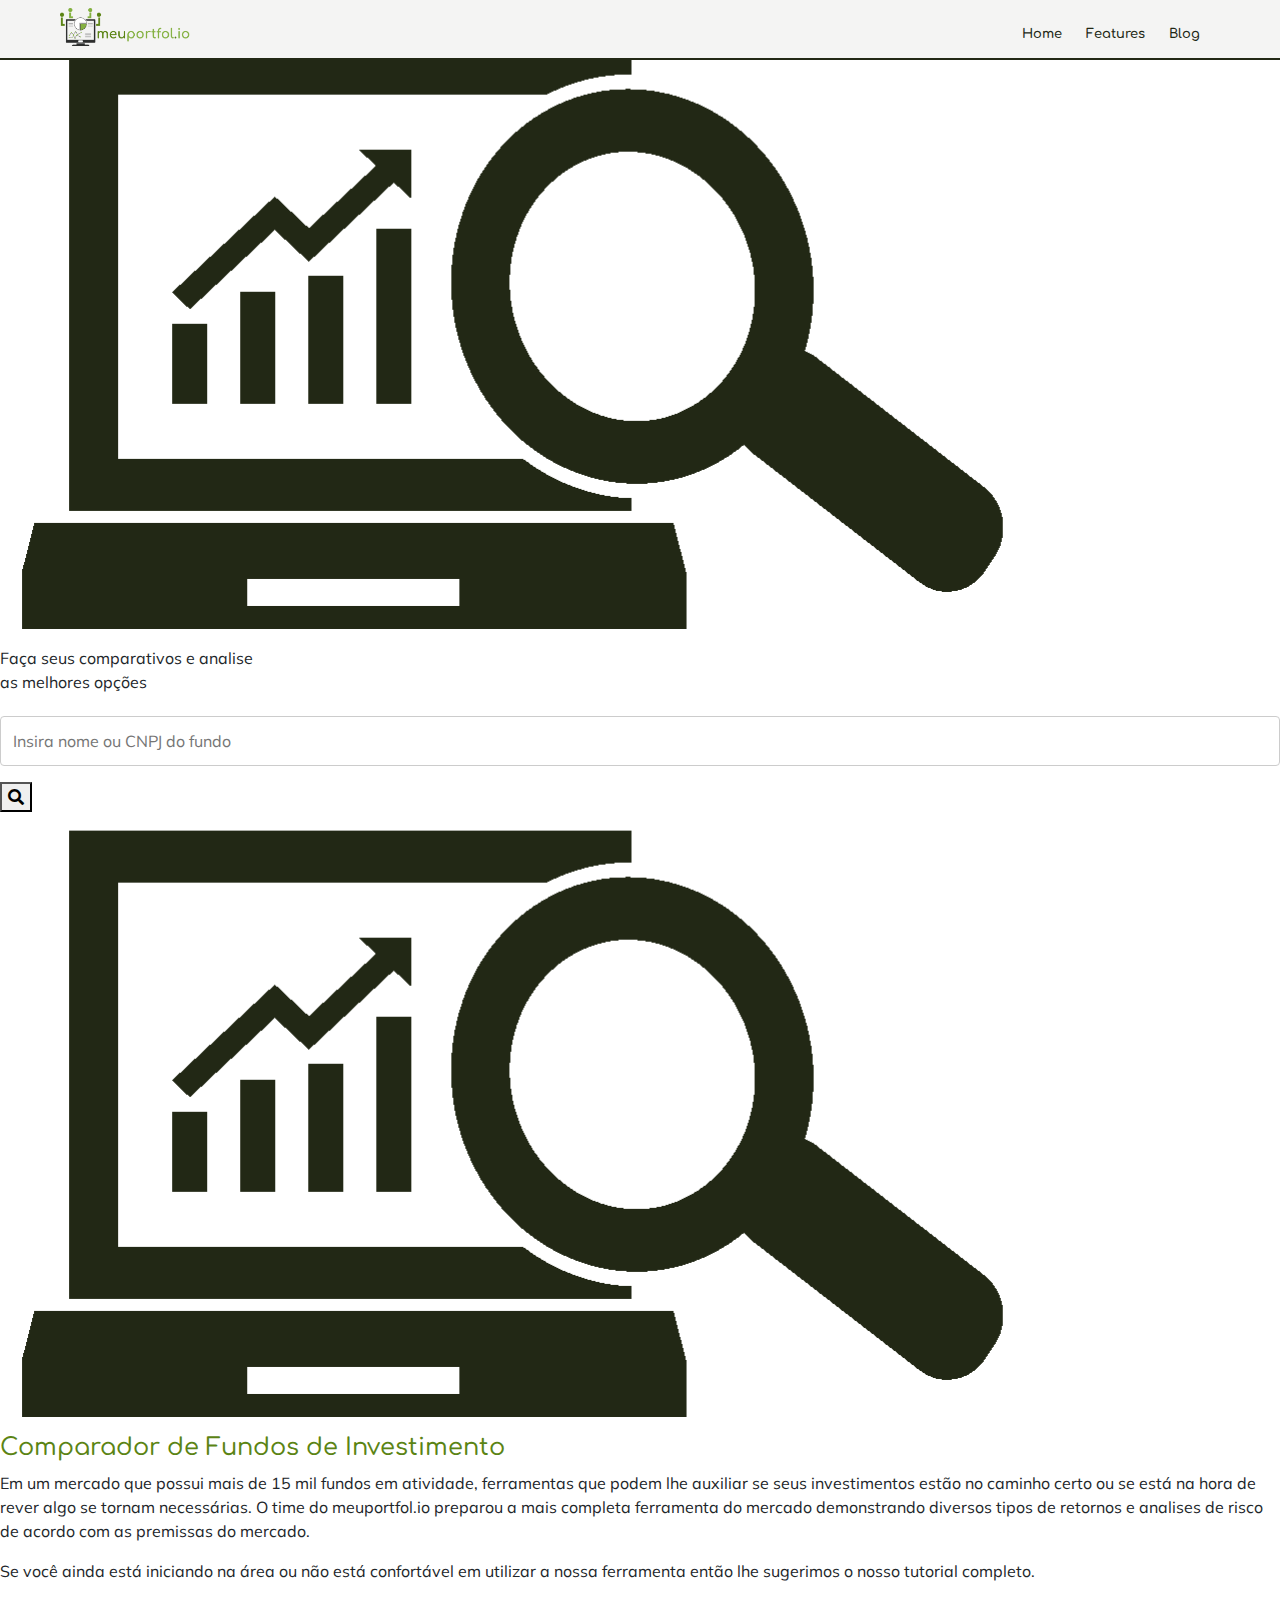
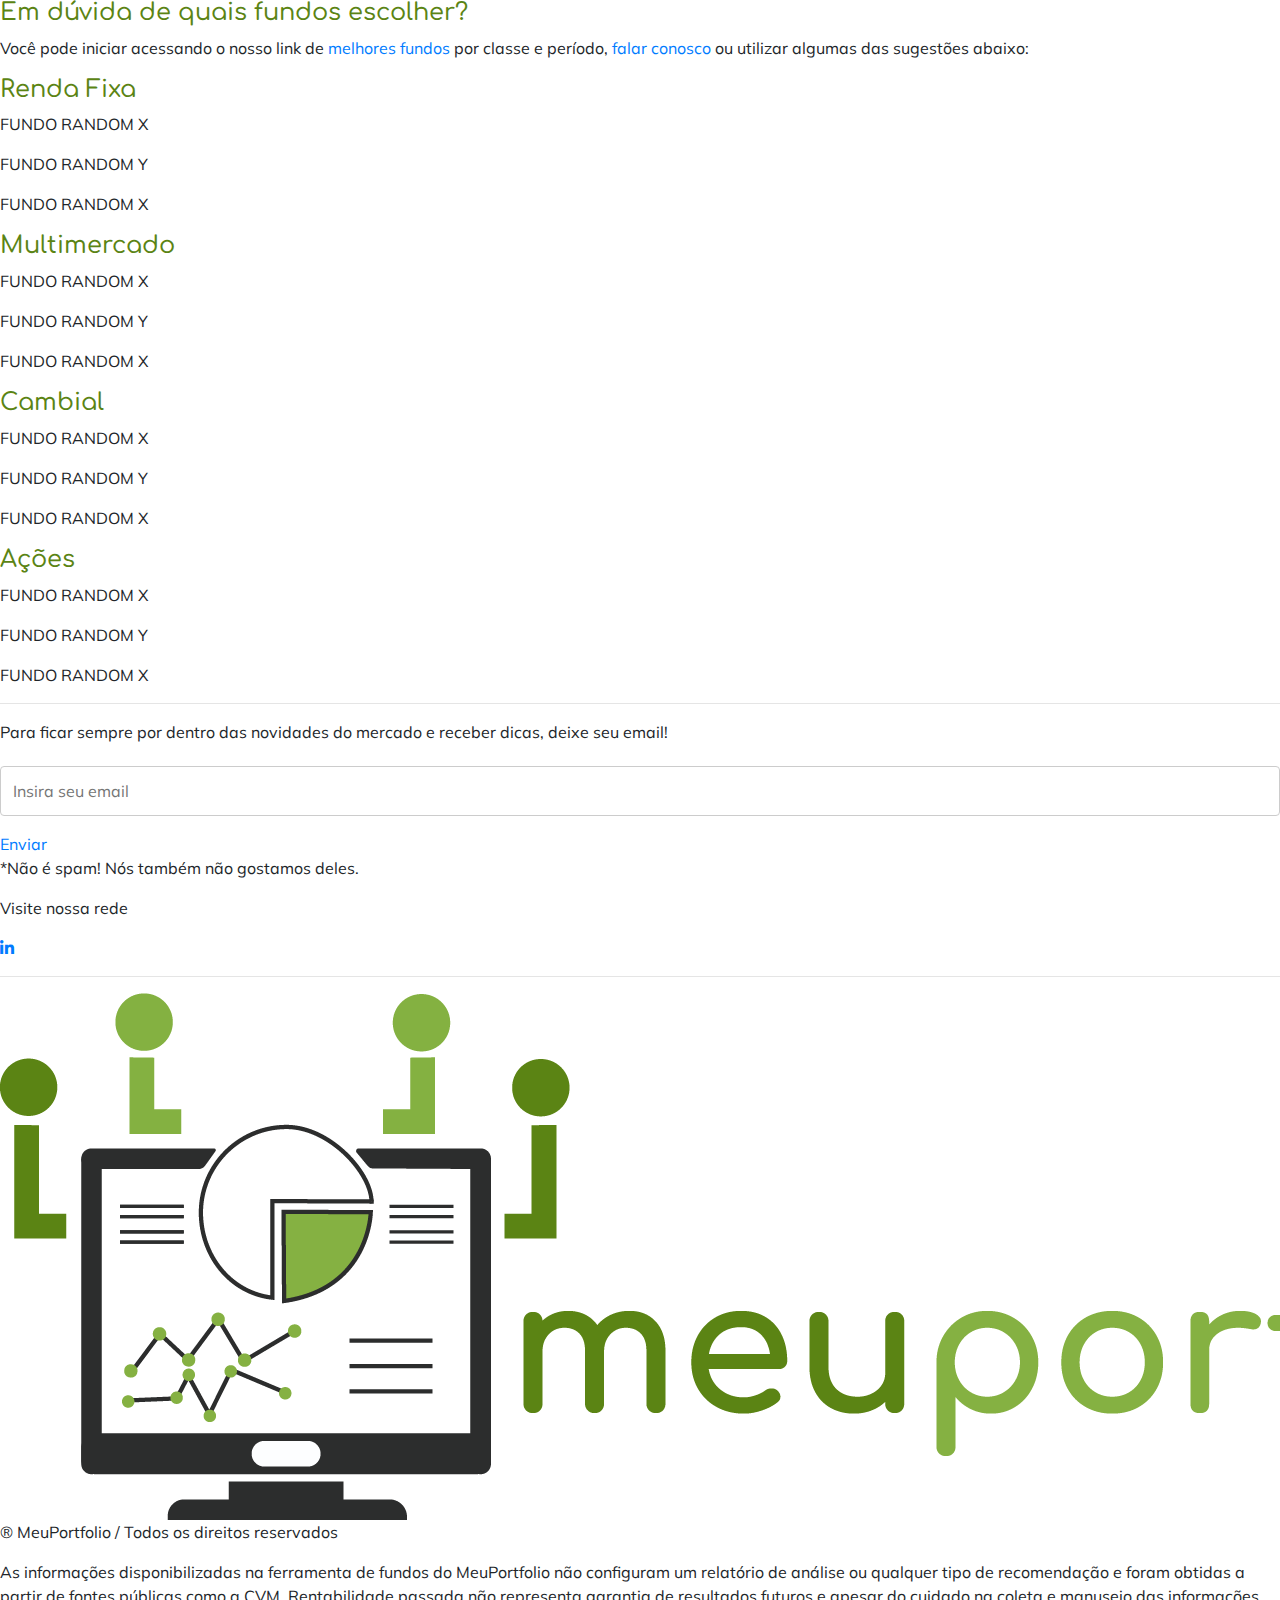
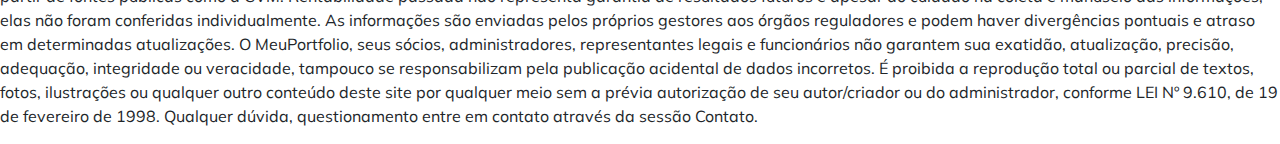
==== comparative.html @ 19f97b35 "Created comparative.html" ====
<!DOCTYPE html>
<html lang="pt-br" id="container">
<head>
  <link rel="stylesheet" href="https://use.fontawesome.com/releases/v5.6.3/css/all.css">
  <meta charset="UTF-8">
  <meta name="viewport" content="width=device-width, initial-scale=1.0">
  <title>Meu Portfolio | Comparativo</title>
  <link rel="stylesheet" href="https://maxcdn.bootstrapcdn.com/bootstrap/4.0.0/css/bootstrap.min.css" integrity="sha384-Gn5384xqQ1aoWXA+058RXPxPg6fy4IWvTNh0E263XmFcJlSAwiGgFAW/dAiS6JXm" crossorigin="anonymous">
  <link href="https://fonts.googleapis.com/css?family=Comfortaa:300,400,500,600,700|Muli:300,400,600,700" rel="stylesheet">
  <link rel="stylesheet" href="style/home.css">
  <link rel="stylesheet" href="style/comparative.css">
  <link rel="stylesheet" href="style/graph.css">
  <link rel="stylesheet" href="style/fund_detail.css">
  <script src="https://code.jquery.com/jquery-3.2.1.slim.min.js" integrity="sha384-KJ3o2DKtIkvYIK3UENzmM7KCkRr/rE9/Qpg6aAZGJwFDMVNA/GpGFF93hXpG5KkN" crossorigin="anonymous"></script>
  <script src="https://cdnjs.cloudflare.com/ajax/libs/popper.js/1.12.9/umd/popper.min.js" integrity="sha384-ApNbgh9B+Y1QKtv3Rn7W3mgPxhU9K/ScQsAP7hUibX39j7fakFPskvXusvfa0b4Q" crossorigin="anonymous"></script>
  <script src="https://maxcdn.bootstrapcdn.com/bootstrap/4.0.0/js/bootstrap.min.js" integrity="sha384-JZR6Spejh4U02d8jOt6vLEHfe/JQGiRRSQQxSfFWpi1MquVdAyjUar5+76PVCmYl" crossorigin="anonymous"></script>
</head>

<body>
  <nav>
    <a id="logo-nav" href="#home"><img src="images/logo.png" class="img-logo-nav"></a>
    <div class="group">
      <a href="#home">Home</a>
      <a href="#features">Features</a>
      <a href="#blog">Blog</a>
    </div>
    <div class="dropdown">
      <i class="fas fa-bars dropbtn" onclick="myFunction()"></i>
      <div id="myDropdown" class="dropdown-content">
      <a href="#home">Home</a>
      <a href="#features">Features</a>
      <a href="#blog">Blog</a>
      </div>
    </div>
  </nav>
  <div class="simple-container">
    <div class="locations">
      <a href="" class="location-link"><i class="fas fa-home"></i></a>>
      <a href="" class="location-link">Início</a>
    </div>
    <div class="banner">
      <div class="search-area">
        <img src="images/search_img.png" alt="" class="search-img-mobile">
        <p class="banner-title">Faça seus comparativos e analise <br> as melhores opções</p>
        <div class="search-bar-area">
          <form method="get" action="">
            <input type="text" placeholder="Insira nome ou CNPJ do fundo" class="search-bar">
            <button type="submit"><i class="fa fa-search search-icon"></i></button>
          </form>
        </div>
      </div>
      <img src="images/search_img.png" alt="" class="search-img">
    </div>
    <div class="content-comp">
      <h1>Comparador de Fundos de Investimento</h1>
      <p class="paragraph1">Em um mercado que possui mais de 15 mil fundos em atividade, ferramentas que podem lhe auxiliar se seus investimentos estão no caminho certo ou se está na hora de rever algo se tornam necessárias. O time do meuportfol.io preparou a mais completa ferramenta do mercado demonstrando diversos tipos de retornos e analises de risco de acordo com as premissas do mercado.</p>
      <p class="paragraph2">Se você ainda está iniciando na área ou não está confortável em utilizar a nossa ferramenta então lhe sugerimos o nosso<span> tutorial completo</span>.</p>
    </div>
    <div class="hint">
      <h1 class="question">Em dúvida de quais fundos escolher?</h1>
      <p class="intro">Você pode iniciar acessando o nosso link de <a href="" class="">melhores fundos</a> por classe e período, <a href="index.html#contact" class="">falar conosco</a> ou utilizar algumas das sugestões abaixo:</p>
      <div class="founds-options">
        <div class="option">
          <h1>Renda Fixa</h1>
          <p>FUNDO RANDOM X</p>
          <p>FUNDO RANDOM Y</p>
          <p>FUNDO RANDOM X</p>
        </div>
        <div class="option">
          <h1>Multimercado</h1>
          <p>FUNDO RANDOM X</p>
          <p>FUNDO RANDOM Y</p>
          <p>FUNDO RANDOM X</p>
        </div>
        <div class="option">
          <h1>Cambial</h1>
          <p>FUNDO RANDOM X</p>
          <p>FUNDO RANDOM Y</p>
          <p>FUNDO RANDOM X</p>
        </div>
        <div class="option">
          <h1>Ações</h1>
          <p>FUNDO RANDOM X</p>
          <p>FUNDO RANDOM Y</p>
          <p>FUNDO RANDOM X</p>
        </div>
      </div>
    </div>
      <hr>
      <div class="final-box">
        <div class="send-email">
          <p class="send-email-title">Para ficar sempre por dentro das novidades do mercado e receber dicas, deixe seu email!</p>
          <div class="send-email-form-area">
            <form method="get" action="">
               <input type="text" placeholder="Insira seu email" required class="insert-email">
               <a href="" class="btn-send-email">Enviar</a>
            </form>
          </div>
          <div class="bottom-line">
            <p>*Não é spam! Nós também não gostamos deles.</p>
         </div>
        </div>
        <div class="visit">
          <p>Visite nossa rede</p>
          <a href=""><i class="fab fa-linkedin-in in"></i></a>
        </div>
      </div>
      <hr>
      <div class="footer-comparative">
        <img src="images/logo.png" alt="" class="footer-comp-logo">
        <p class="copyright-comp">® MeuPortfolio / Todos os direitos reservados</p>
      </div>
      <div>
        <p class="bottom-info">As informações disponibilizadas na ferramenta de fundos do MeuPortfolio não configuram um relatório de análise ou qualquer tipo de recomendação e foram obtidas a partir de fontes públicas como a CVM. Rentabilidade passada não representa garantia de resultados futuros e apesar do cuidado na coleta e manuseio das informações, elas não foram conferidas individualmente. As informações são enviadas pelos próprios gestores aos órgãos reguladores e podem haver divergências pontuais e atraso em determinadas atualizações. O MeuPortfolio, seus sócios, administradores, representantes legais e funcionários não garantem sua exatidão, atualização, precisão, adequação, integridade ou veracidade, tampouco se responsabilizam pela publicação acidental de dados incorretos. É proibida a reprodução total ou parcial de textos, fotos, ilustrações ou qualquer outro conteúdo deste site por qualquer meio sem a prévia autorização de seu autor/criador ou do administrador, conforme LEI Nº 9.610, de 19 de fevereiro de 1998. Qualquer dúvida, questionamento entre em contato através da sessão Contato.</p>
      </div>
    </div>
  </div>
</body>

<script type="text/javascript">
function myFunction() {
  document.getElementById("myDropdown").classList.toggle("show");
}

window.onclick = function(event) {
  if (!event.target.matches('.dropbtn')) {
    var dropdowns = document.getElementsByClassName("dropdown-content");
    var i;
    for (i = 0; i < dropdowns.length; i++) {
      var openDropdown = dropdowns[i];
      if (openDropdown.classList.contains('show')) {
        openDropdown.classList.remove('show');
      }
    }
  }
}
</script>
---- style/home.css ----
body {
  margin: 0;
  font-family: 'Muli', sans-serif;
}
h1 {
  font-size: 210%;
  color: #5B8414;
  font-family: 'Comfortaa', cursive;
}
a:hover {
  color: #5B8414;
}

/*----- Navigation Bar -----*/

nav {
  height: 70px;
  text-align: right;
  background: #F4F4F3;
  position: fixed;
  top: 0;
  left: 0;
  right: 0;
  z-index: 1;
  border-bottom: solid;
  border-bottom-width: 2px;
  border-bottom-color: #222815;
}
nav a {
  display: inline-block;
  padding-top: 30px;
  margin-right: 50px;
  text-decoration: none;
  text-align: right;
  font-weight: 600;
  color: #222815;
  font-size: 15px;
  font-family: 'Comfortaa', cursive;
}
nav a:hover {
  color: #5B8414;
}
.img-logo-nav {
  width: 160px;
}
#logo-nav {
  float: left;
  padding-top: 10px;
  padding-left: 110px;
}
.group {
  padding-right: 80px;
}
.dropdown {
  display: none;
}

/*----- Container -----*/

.simple-container {
  align-content: center;
}

/*----- Home -----*/

header h1{
  color: #222815;
  margin-bottom: 1%;
  padding-top: 0;
  padding-bottom: 2%;
  line-height: normal;
  font-size: 280%;
  font-family: 'Comfortaa', cursive;
}
.home {
  background: linear-gradient(rgba(238, 238, 238, 0.3), rgba(238, 238, 238, 0.3)), url("../imagens/img-header.jpg") no-repeat scroll;
  background-size: 100% 100%;
  background-position: center;
}
.content-wrap {
  padding: 12% 10% 12% 10%;
  overflow: auto;
  line-height: 125%;
  text-align: center;
}
.cont-title {
  margin-left: 0;
  margin-bottom: 0;
  padding-top: 10%;
  padding-bottom: 0;
  overflow: auto;
  font-family: 'Comfortaa', cursive;
  background-color: #EEEEEE;
  background: linear-gradient(rgba(238, 238, 238, 0.6), rgba(238, 238, 238, 0.6));
}
.cont-subtitle {
  color: #222815;
  margin-top: 0;
  padding-top: 0;
  padding-bottom: 8%;
  padding-left: 6%;
  padding-right: 6%;
  overflow: auto;
  font-size: 120%;
  background: linear-gradient(rgba(238, 238, 238, 0.6), rgba(238, 238, 238, 0.6));
  font-family: 'Muli', sans-serif;
}
.subtitle {
  line-height: 35px;
  font-weight: 400;
}
.btn-conheca {
  text-decoration: none;
  background: #5B8414;
  color: white;
  margin-top: 3%;
  padding: 1.5% 3%;
  display: inline-block;
  font-size: 130%;
  font-weight: 600;
  border-radius: 5px;
  font-family: 'Comfortaa', cursive;
}
.btn-conheca:hover {
  background-color: #4B6C10;
  color: white;
}

/*----- Benefícios 1 -----*/

.benefits {
  text-align: center;
  background: white;
  padding-top: 4%;
  padding-bottom: 5%;
  margin: 0 20px 0 20px;
}
.benefits h1 {
}
.benefits p {
  display: inline-block;
  padding: 0 30%;
  text-align: center;
  font-size: 125%;
  color: #222815;
  font-weight: 250;
  font-family: 'Muli', sans-serif;
  line-height: 150%;
}

/*----- Benefícios 2 -----*/

.benefits2 {
  background-color: #F4F4F3;
  text-align: center;
  padding-top: 4%;
  padding-bottom: 2%;
  color: #222815;
}
.benefits2 h2 {
  font-size: 180%;
  color: #222815;
  font-family: 'Comfortaa', cursive;
}
.benefits2 p {
  font-size: 120%;
  line-height: 150%;
  color: #222815;
  padding-bottom: 7%;
  font-family: 'Muli', sans-serif;
}
.content-wrap-b {
  margin: 5% 11% 5% 11%;
}
.list {
  display: grid;
  grid-template-columns: 18% 78%;
}

/*-----Contato-----*/

#contact h1 {
  text-align: center;
  padding-bottom: 6%;
  padding-top: 5%;
}
.logo-contact {
  max-width: 50%;
  margin-top: 16%;
}
.contact {
  display: grid;
  grid-template-columns: 45% 55%;
  margin: 0 6% 6% 6%;
}
.left {
  text-align: center;
  background-size: 50%;
  font-family: 'Muli', sans-serif;
}
.left p {
  font-size: 120%;
  line-height: 150%;
  padding: 5%;
  padding-top: 0;
  margin-left: 15%;
  margin-right: 15%;
}

input[type=text], select, textarea {
  width: 100%;
  padding: 12px;
  border: 1px solid #ccc;
  border-radius: 4px;
  box-sizing: border-box;
  margin-top: 6px;
  margin-bottom: 16px;
  resize: vertical
  outline: none;
}
/*input[type=text], select, textarea :focus {
  border-color: #5B8414;
}*/
.form-simple-container {
  border-radius: 5px;
  background-color: #F4F4F3;
  padding: 5%;
  margin-left: 5%;
  margin-right: 7%;
}
.inline-block {
  display: grid;
  grid-template-columns: 55% 45%;
}
.grid-label {
  display: grid;
  grid-template-columns: 55% 45%;
  font-family: 'Muli', sans-serif;
}
.grid-input {
  display: grid;
  grid-template-columns: 55% 45%;
}
.name {
  padding: 2%;
}
.phone {
  width: 90% !important;
  margin-left: 10%;
}
.email {
  font-family: 'Muli', sans-serif;
}
.message {
  font-family: 'Muli', sans-serif;
}
#message {
  height: 200px;
}
.btn-enviar {
  text-decoration: none;
  background: #5B8414;
  color: white;
  margin-top: 3%;
  padding: 1.5% 3%;
  font-size: 120%;
  font-weight: 600;
  border-radius: 7px;
  font-family: 'Muli', sans-serif;
  float: right;
}
.btn-enviar:hover {
  background-color: #4B6C10;
  color: white;
}
.logo-mobile {
  display: none;
  max-width: 50%;
}

/*----- Footer -----*/

.footer {
  background-color: #F4F4F3;
  max-width: 100%;
  text-align: center;
  padding-top: 3%;
  padding-bottom: 4%;
}
.footer a {
  text-align: center;
  font-size: 300%;
  padding-top: 2%;
  color: #222815;
}

/*----- Copyright -----*/

.copyright {
  text-align: center;
  padding-top: 2%;
}

/* Media Queries
-------------------------*/

/*----- Ultrawide -----*/

@media only screen and (min-width: 2560px) {
  nav {
    margin: 0 25%;
  }
  .simple-container {
    margin: 0 25%;
  }
  .benefits {
    padding-top: 2%;
    padding-bottom: 2.5%;
  }
}

/*----- Netbook -----*/

@media only screen and (min-width: 1024px) and (max-width: 1439px) {
  nav {
    height: 60px;
  }
  nav a {
    padding-top: 25px;
    margin-right: 20px;
    font-size: 13px;
  }
  .img-logo-nav {
    width: 130px;
  }
  #logo-nav {
    float: left;
    padding-top: 8px;
    padding-left: 60px;
  }
  .group {
    padding-right: 60px;
  }

  header h1 {
    font-size: 200%;
  }
  .subtitle {
    font-size: 100%;
  }
  .btn-conheca {
    font-size: 80%;
  }

  h1 {
    font-size: 150%;
  }
  .benefits p {
    font-size: 120%;
    padding: 0 15%;
  }

  .img-benef-1 {
    width: 75%;
    margin-top: 15%;
  }
  .benefits2 h2 {
    font-size: 150%;
  }
  .benefits2 p {
    font-size: 110%;
    line-height: 120%;
  }

  .left p {
    margin-left: 10%;
    margin-right: 10%;
  }

  .footer a {
    font-size: 200%;
  }

  .copyright {
    font-size: 80%;
  }
}

/*----- Tablet -----*/

@media only screen and (min-width: 768px) and (max-width: 1023px) {

  nav {
    height: 60px;
  }
  nav a {
    padding-top: 25px;
    margin-right: 20px;
    font-size: 13px;
  }
  .img-logo-nav {
    width: 130px;
  }
  #logo-nav {
    padding-top: 8px;
    padding-left: 60px;
  }
  .group {
    padding-right: 60px;
  }

  header h1 {
    font-size: 200%;
  }
  .subtitle {
    font-size: 100%;
  }
  .btn-conheca {
    font-size: 80%;
  }

  h1 {
    font-size: 150%;
  }
  .benefits p {
    font-size: 110%;
    padding: 0 15%;
  }

  .content-wrap-b {
    margin: 5% 7% 5% 7%;
  }
  .list {
    display: grid;
    grid-template-columns: 22% 77%;
  }

  .img-benef-1 {
    width: 65%;
    margin-top: 22%;
  }
  .benefits2 h2 {
    font-size: 150%;
  }
  .benefits2 p {
    font-size: 100%;
    line-height: 120%;
  }

  .left p {
    font-size: 110%;
    margin-left: 5%;
    margin-right: 5%;
  }

  #message {
    height: 100px;
  }
  .btn-enviar {
    margin-top: 3%;
    padding: 1.5% 3%;
    font-size: 90%;
    border-radius: 4px;
  }

  .footer a {
    font-size: 150%;
  }

  .copyright {
    font-size: 60%;
  }
}

/*----- Smartphones -----*/

@media only screen and (max-width: 767px) {
  nav {
    height: 50px;
  }
  nav a {
    margin-right: 0;
  }
  .img-logo-nav {
    width: 110px;
  }
  #logo-nav {
    padding-top: 8px;
    padding-left: 30px;
  }
  .group {
    display: none;
  }
  .dropbtn {
    color: black;
    padding: 16px;
    font-size: 16px;
    border: none;
    cursor: pointer;
    margin-right: 10px;
  }
  .dropdown {
    position: relative;
    display: inline-block;
  }
  .dropdown-content {
    display: none;
    position: absolute;
    background-color: #f1f1f1;
    min-width: 120px;
    box-shadow: 0px 8px 16px 0px rgba(0,0,0,0.2);
    z-index: 1;
    right: 0;
  }
  .dropdown-content a {
    color: black;
    font-size: 12px;
    padding: 8px 0;
    text-align: center;
    text-decoration: none;
    display: block;
  }
  .dropdown-content a:hover {
    background-color: #ddd
  }
  .show {
    display:block;
  }

  .content-wrap {
    padding: 20% 8% 9% 8%;
  }
  h1 {
    font-size: 90%;
  }
  .subtitle {
    line-height: 120%;
  }

  header h1 {
    font-size: 110%;
    line-height: 125%;
    margin-top: 0;
    margin-left: 2%;
    margin-right: 2%;
    line-height: 150%;
  }
  header h2 {
    font-size: 70%;
    line-height: 25px;
  }
  .btn-conheca {
    margin-top: 0;
    padding: 0.5% 2.3%;
    font-size: 40%;
    font-weight: 550;
    border-radius: 3px;
  }

  .benefits p {
    font-size: 80%;
    padding: 0 8%;
  }
  .list {
    grid-template-columns: 100%;
  }
  .img-benef-1 {
    max-width: 27%;
    margin: 10% 5% 5% 35%;
    align-content: center;
  }

  .benefits2 h2 {
    font-size: 90%;
  }
  .benefits2 p {
    font-size: 75%;
  }

  #contact h1 {
    margin: 5% 15% 0 15%;
  }

  .left p {
    font-size: 75%;
    line-height: 150%;
    padding: 5%;
    padding-top: 0;
    margin-left: 1%;
    margin-right: 1%;
  }
  label {
    font-size: 75%;
  }
  input[type=text], select, textarea {
    padding: 8px;
    margin-top: 5px;
    margin-bottom: 14px;
    resize: vertical;
  }
  #message {
    height: 100px;
  }
  .btn-enviar {
    margin-top: 0;
    padding: 1.5% 3.5%;
    font-size: 80%;
    font-weight: 550;
    border-radius: 5px;
  }

  .contact {
    display: grid;
    grid-template-columns: 100%;
    margin: 0;
  }
  .form-container {
    border-radius: 0;
    background-color: #F4F4F3;
    padding: 5%;
    margin: 0;
  }
  .logo-contact {
    display: none;
  }
  .logo-mobile {
    display: block;
    width: 40%;
    margin: 8% 30%;
  }
  .footer a {
    font-size: 150%;
  }
  .copyright p {
    font-size: 50%;
  }
}
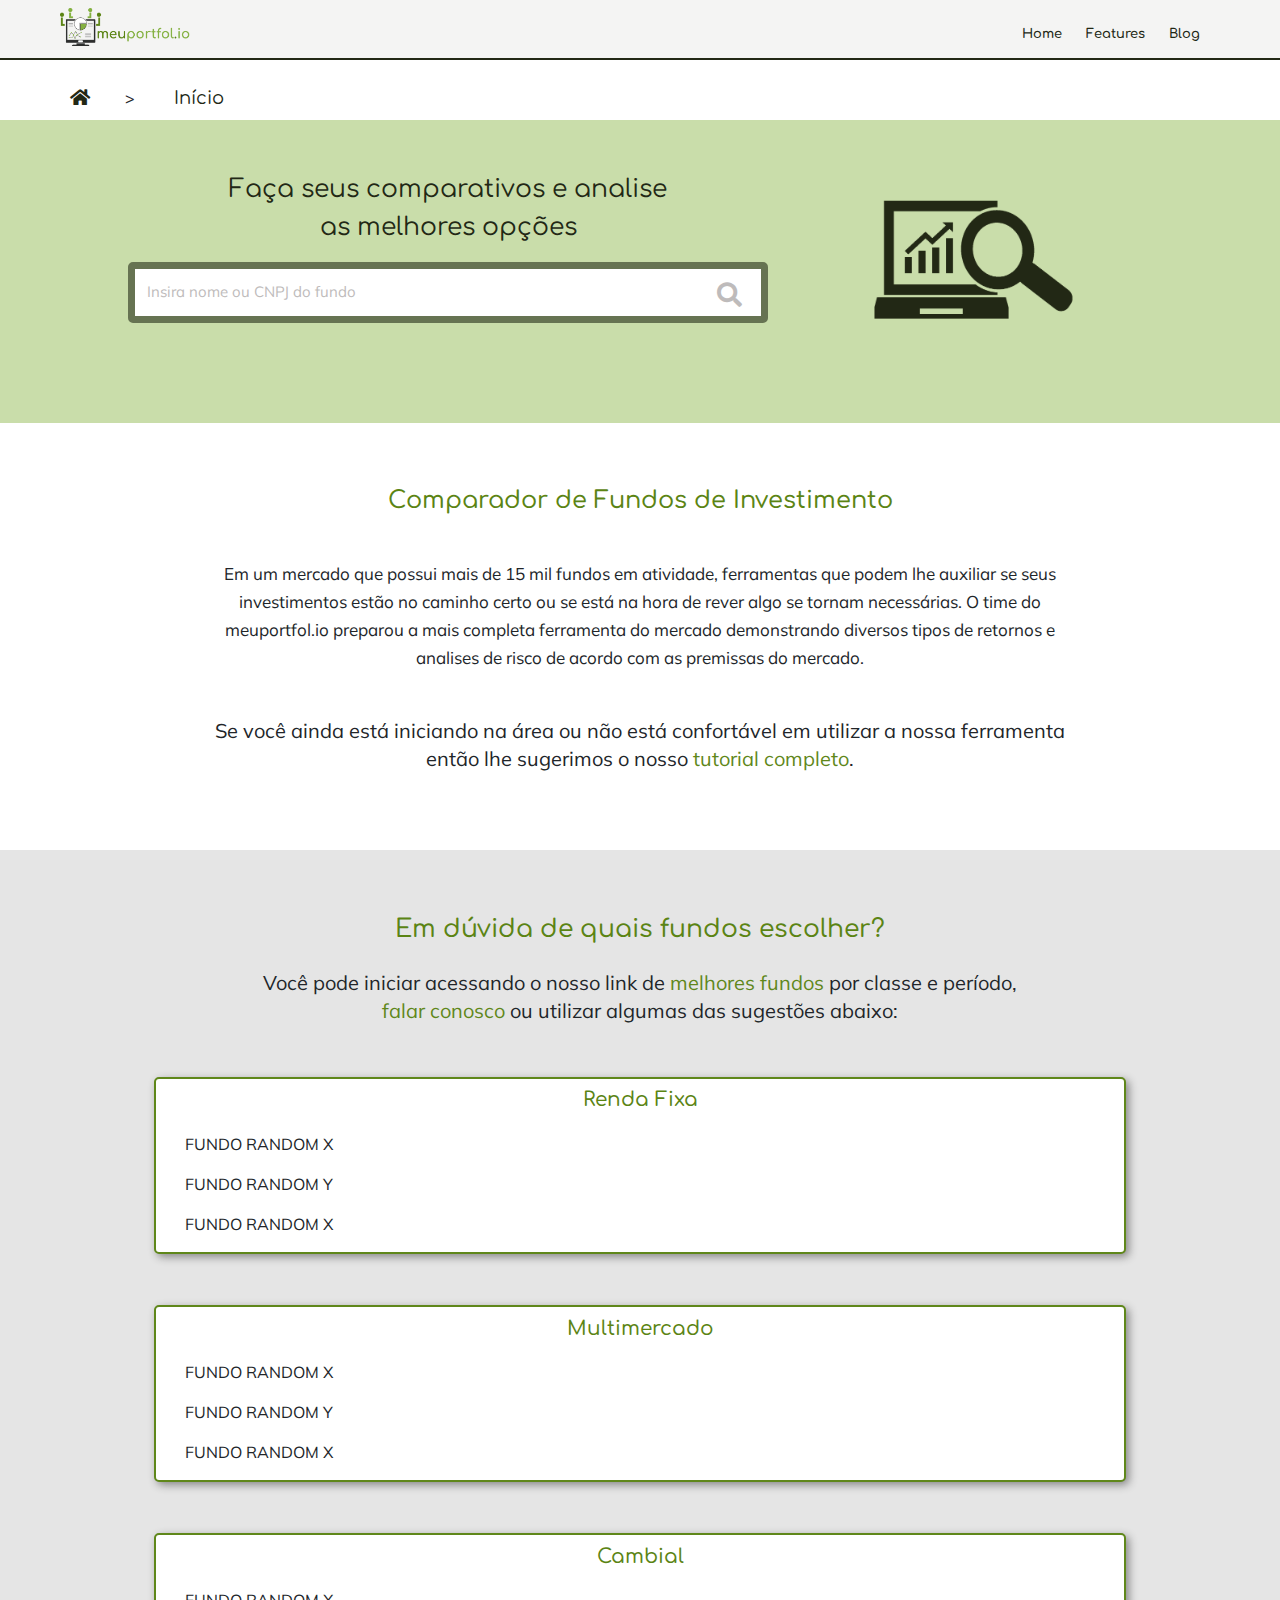
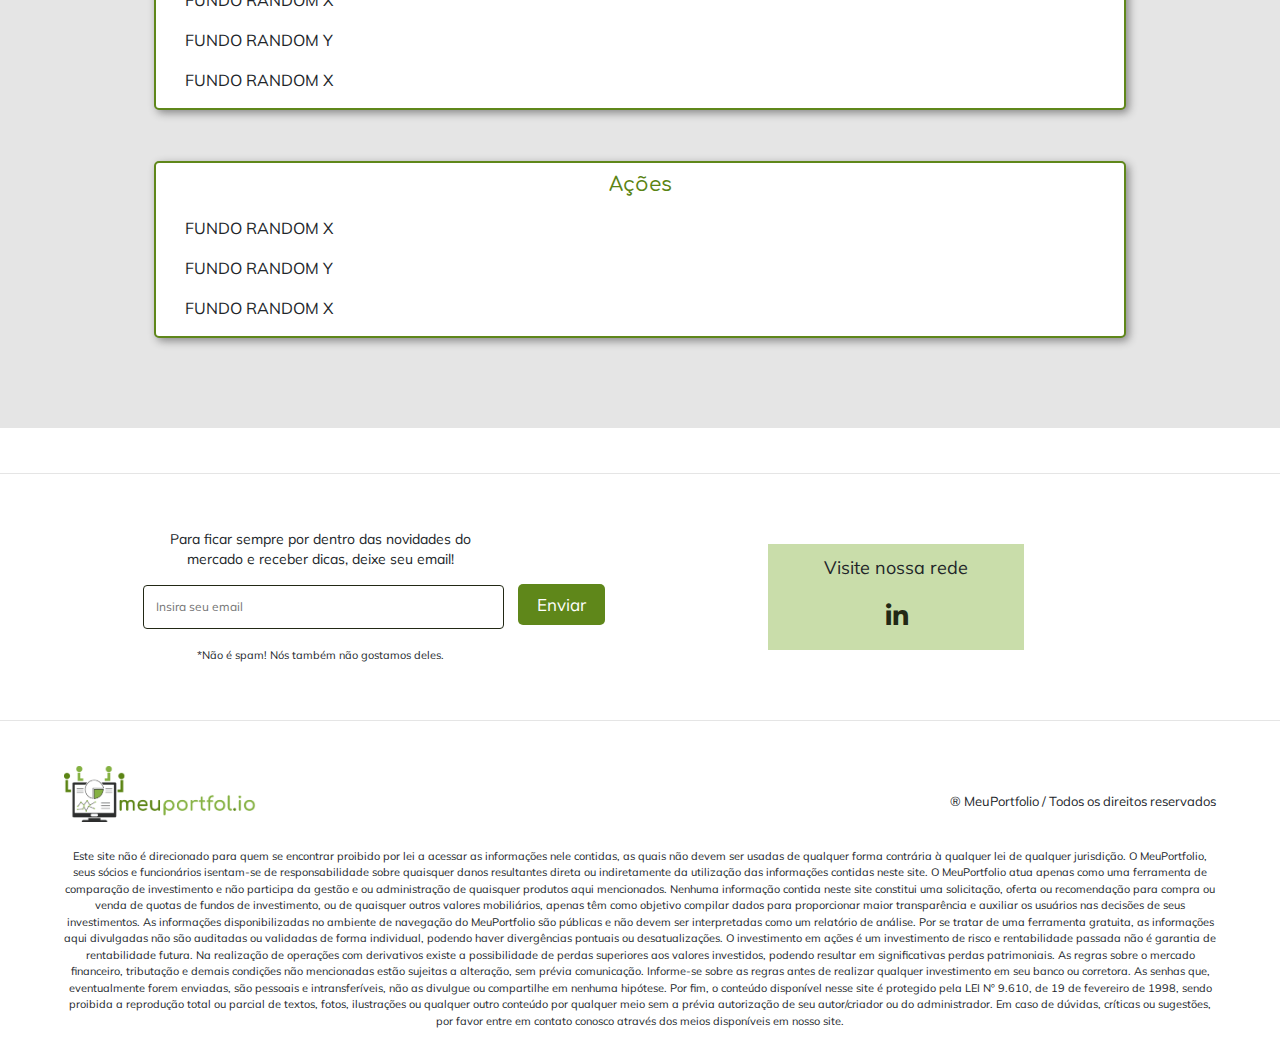
==== commit 35138fa4: "updated content" ====
--- a/comparative.html
+++ b/comparative.html
@@ -7,7 +7,6 @@
   <title>Meu Portfolio | Comparativo</title>
   <link rel="stylesheet" href="https://maxcdn.bootstrapcdn.com/bootstrap/4.0.0/css/bootstrap.min.css" integrity="sha384-Gn5384xqQ1aoWXA+058RXPxPg6fy4IWvTNh0E263XmFcJlSAwiGgFAW/dAiS6JXm" crossorigin="anonymous">
   <link href="https://fonts.googleapis.com/css?family=Comfortaa:300,400,500,600,700|Muli:300,400,600,700" rel="stylesheet">
-  <link rel="stylesheet" href="style/home.css">
   <link rel="stylesheet" href="style/comparative.css">
   <link rel="stylesheet" href="style/graph.css">
   <link rel="stylesheet" href="style/fund_detail.css">
@@ -18,17 +17,17 @@
 
 <body>
   <nav>
-    <a id="logo-nav" href="#home"><img src="images/logo.png" class="img-logo-nav"></a>
+    <a id="logo-nav" href="#home"><img src="imagens/logo.png" class="img-logo-nav"></a>
     <div class="group">
-      <a href="#home">Home</a>
-      <a href="#features">Features</a>
+      <a href="index.html#home">Home</a>
+      <a href="index.html#benefits2">Features</a>
       <a href="#blog">Blog</a>
     </div>
     <div class="dropdown">
       <i class="fas fa-bars dropbtn" onclick="myFunction()"></i>
       <div id="myDropdown" class="dropdown-content">
-      <a href="#home">Home</a>
-      <a href="#features">Features</a>
+      <a href="index.html#home">Home</a>
+      <a href="index.html#benefits2">Features</a>
       <a href="#blog">Blog</a>
       </div>
     </div>
@@ -40,7 +39,7 @@
     </div>
     <div class="banner">
       <div class="search-area">
-        <img src="images/search_img.png" alt="" class="search-img-mobile">
+        <img src="imagens/search_img.png" alt="" class="search-img-mobile">
         <p class="banner-title">Faça seus comparativos e analise <br> as melhores opções</p>
         <div class="search-bar-area">
           <form method="get" action="">
@@ -49,7 +48,7 @@
           </form>
         </div>
       </div>
-      <img src="images/search_img.png" alt="" class="search-img">
+      <img src="imagens/search_img.png" alt="" class="search-img">
     </div>
     <div class="content-comp">
       <h1>Comparador de Fundos de Investimento</h1>
@@ -107,11 +106,11 @@
       </div>
       <hr>
       <div class="footer-comparative">
-        <img src="images/logo.png" alt="" class="footer-comp-logo">
+        <img src="imagens/logo.png" alt="" class="footer-comp-logo">
         <p class="copyright-comp">® MeuPortfolio / Todos os direitos reservados</p>
       </div>
       <div>
-        <p class="bottom-info">As informações disponibilizadas na ferramenta de fundos do MeuPortfolio não configuram um relatório de análise ou qualquer tipo de recomendação e foram obtidas a partir de fontes públicas como a CVM. Rentabilidade passada não representa garantia de resultados futuros e apesar do cuidado na coleta e manuseio das informações, elas não foram conferidas individualmente. As informações são enviadas pelos próprios gestores aos órgãos reguladores e podem haver divergências pontuais e atraso em determinadas atualizações. O MeuPortfolio, seus sócios, administradores, representantes legais e funcionários não garantem sua exatidão, atualização, precisão, adequação, integridade ou veracidade, tampouco se responsabilizam pela publicação acidental de dados incorretos. É proibida a reprodução total ou parcial de textos, fotos, ilustrações ou qualquer outro conteúdo deste site por qualquer meio sem a prévia autorização de seu autor/criador ou do administrador, conforme LEI Nº 9.610, de 19 de fevereiro de 1998. Qualquer dúvida, questionamento entre em contato através da sessão Contato.</p>
+        <p class="bottom-info">Este site não é direcionado para quem se encontrar proibido por lei a acessar as informações nele contidas, as quais não devem ser usadas de qualquer forma contrária à qualquer lei de qualquer jurisdição. O MeuPortfolio, seus sócios e funcionários isentam-se de responsabilidade sobre quaisquer danos resultantes direta ou indiretamente da utilização das informações contidas neste site. O MeuPortfolio atua apenas como uma ferramenta de comparação de investimento e não participa da gestão e ou administração de quaisquer produtos aqui mencionados. Nenhuma informação contida neste site constitui uma solicitação, oferta ou recomendação para compra ou venda de quotas de fundos de investimento, ou de quaisquer outros valores mobiliários, apenas têm como objetivo compilar dados para proporcionar maior transparência e auxiliar os usuários nas decisões de seus investimentos. As informações disponibilizadas no ambiente de navegação do MeuPortfolio são públicas e não devem ser interpretadas como um relatório de análise. Por se tratar de uma ferramenta gratuita, as informações aqui divulgadas não são auditadas ou validadas de forma individual, podendo haver divergências pontuais ou desatualizações. O investimento em ações é um investimento de risco e rentabilidade passada não é garantia de rentabilidade futura. Na realização de operações com derivativos existe a possibilidade de perdas superiores aos valores investidos, podendo resultar em significativas perdas patrimoniais. As regras sobre o mercado financeiro, tributação e demais condições não mencionadas estão sujeitas a alteração, sem prévia comunicação. Informe-se sobre as regras antes de realizar qualquer investimento em seu banco ou corretora. As senhas que, eventualmente forem enviadas, são pessoais e intransferíveis, não as divulgue ou compartilhe em nenhuma hipótese. Por fim, o conteúdo disponível nesse site é protegido pela LEI Nº 9.610, de 19 de fevereiro de 1998, sendo proibida a reprodução total ou parcial de textos, fotos, ilustrações ou qualquer outro conteúdo por qualquer meio sem a prévia autorização de seu autor/criador ou do administrador. Em caso de dúvidas, críticas ou sugestões, por favor entre em contato conosco através dos meios disponíveis em nosso site.</p>
       </div>
     </div>
   </div>
--- a/style/comparative.css
+++ b/style/comparative.css
@@ -0,0 +1,854 @@
+body {
+  margin: 0;
+  font-family: 'Muli', sans-serif;
+}
+h1 {
+  font-size: 210%;
+  color: #5B8414;
+  font-family: 'Comfortaa', cursive;
+}
+a:hover {
+  color: #5B8414;
+  text-decoration: none;
+}
+
+/*----- Navigation Bar -----*/
+
+nav {
+  height: 70px;
+  text-align: right;
+  background: #F4F4F3;
+  position: fixed;
+  top: 0;
+  left: 0;
+  right: 0;
+  z-index: 1;
+  border-bottom: solid;
+  border-bottom-width: 2px;
+  border-bottom-color: #222815;
+}
+nav a {
+  display: inline-block;
+  padding-top: 30px;
+  margin-right: 50px;
+  text-decoration: none;
+  text-align: right;
+  font-weight: 600;
+  color: #222815;
+  font-size: 15px;
+  font-family: 'Comfortaa', cursive;
+}
+nav a:hover {
+  color: #5B8414;
+  text-decoration: none;
+}
+.img-logo-nav {
+  width: 160px;
+}
+#logo-nav {
+  float: left;
+  padding-top: 10px;
+  padding-left: 110px;
+}
+.group {
+  padding-right: 80px;
+}
+.dropdown {
+  display: none;
+}
+
+/*----- Container -----*/
+
+.simple-container {
+  align-content: center;
+}
+
+/*----- Home -----*/
+
+header h1{
+  color: #222815;
+  margin-bottom: 1%;
+  padding-top: 0;
+  padding-bottom: 2%;
+  line-height: normal;
+  font-size: 280%;
+  font-family: 'Comfortaa', cursive;
+}
+
+
+.locations {
+  margin-top: 65px;
+  padding-left: 70px;
+  height: 70px;
+}
+.location-link {
+  margin: 35px 50px;
+  display: inline-block;
+  font-size: 18px;
+  font-family: 'Comfortaa', cursive;
+  text-decoration: none;
+  color: #222815;
+  cursor: pointer;
+}
+.location-link:hover {
+  display: inline-block;
+  text-decoration: none;
+  color: green;
+  cursor: pointer;
+}
+.banner {
+  background-color: #c9ddaa;
+  display: grid;
+  grid-template-columns: 15% 45% 40%;
+  grid-template-areas: ". search-bar-area search-img";
+}
+.search-area {
+  grid-area: search-bar-area;
+  margin-top: 5%;
+}
+.search-img-mobile {
+  display: none;
+}
+.banner-title {
+  font-size: 25px;
+  font-family: 'Comfortaa', cursive;
+  color: #222815;
+  padding-top: 3%;
+  text-align: center;
+
+}
+.search-bar-area {
+  padding-bottom: 100px;
+}
+input[type=text], select, textarea {
+  width: 100%;
+  padding: 12px;
+  border: 1px solid #ccc;
+  border-radius: 4px;
+  box-sizing: border-box;
+  margin-top: 6px;
+  margin-bottom: 16px;
+  resize: vertical
+  outline: none;
+}
+input.search-bar {
+  border: 7px solid #667352;
+  border-radius: 5px;
+  width: 100%;
+  margin: 0 auto;
+  font-size: 15px;
+  font-family: 'Muli', sans-serif;
+  color: #222815;
+}
+input.search-bar::placeholder {
+  color: #bebbbb;
+  opacity: 1 !important;
+}
+.search-bar-area button {
+  float: right;
+  padding: 6px 10px;
+  margin-top: 8px;
+  margin-right: 16px;
+  background: none;
+  font-size: 17px;
+  border: none;
+  cursor: pointer;
+  position: relative;
+  bottom: 55px;
+}
+.search-icon {
+  font-size: 25px;
+  color: #bebbbb;
+}
+.search-img {
+  grid-area: search-img;
+  width: 55%;
+  padding-top: 7%;
+  padding-left: 20%;
+  margin-top: 5%;
+}
+
+/*----- Content -----*/
+
+.content-comp {
+  text-align: center;
+  margin: 5% 15% 6% 15%;
+}
+.paragraph1 {
+  font-family: 'Muli', sans-serif;
+  font-size: 17px;
+  line-height: 28px;
+  margin-top: 5%;
+}
+.paragraph2 {
+  margin-top: 5%;
+  font-family: 'Muli', sans-serif;
+  font-size: 20px;
+  line-height: 28px;
+}
+.paragraph2 span {
+  color: #5F871A;
+}
+
+/*----- Hint -----*/
+
+.hint {
+  text-align: center;
+  width: 100%;
+  padding-top: 5%;
+  padding-bottom: 5%;
+  background-color: #E5E5E5;
+}
+.question {
+  font-size: 25px;
+}
+.intro {
+  font-family: 'Muli', sans-serif;
+  font-size: 20px;
+  line-height: 28px;
+  margin: 2% 20%;
+}
+.intro a {
+  text-decoration: none;
+  color: #5F871A;
+}
+.founds-options {
+  display: grid;
+  grid-column: 80%;
+}
+.option h1 {
+  font-size: 20px;
+  margin: 1% 0 2% 0;
+}
+.option p {
+  text-align: left;
+  margin-left: 3%;
+}
+.option {
+  background-color: white;
+  margin: 2% 12%;
+  border-radius: 5px;
+  border: 2px solid #5F871A;
+  box-shadow: 3px 3px 8px #888888;
+  font-family: 'Muli', sans-serif;
+}
+
+hr {
+  margin: 3.5% 0 3.5% 0;
+}
+
+.final-box {
+  display: grid;
+  grid-template-columns: 50% 50%;
+  margin: 0 10%;
+}
+.in {
+  text-decoration: none;
+  font-size: 25px;
+  margin: 2% 46.1% 2% 46.1%;
+  color: #222815;
+}
+.send-email p {
+  text-align: center;
+  margin: 2% 35% 2% 15%;
+  line-height: 20px;
+  font-family: 'Muli', sans-serif;
+}
+.send-email-form-area {
+  margin: 0 10%;
+}
+input.insert-email {
+  border: 1px solid #222815;
+  width: 75%;
+  font-size: 12px;
+}
+.btn-send-email {
+  text-decoration: none;
+  background-color: #5F871A;
+  border-radius: 5px;
+  padding: 10px 4%;
+  margin-left: 2%;
+  font-size: 17px;
+}
+.btn-send-email:hover {
+  color: white;
+  background-color: #4B6C10;
+}
+.btn-send-email {
+  color: white;
+  font-family: 'Muli', sans-serif;
+}
+.bottom-line p {
+  font-size: 11px;
+  margin-top: 2%;
+  margin-right: 32%;
+  text-align: center;
+}
+.visit {
+  background-color: #c9ddaa;
+  margin: 5% 30%;
+  padding-top: 2%;
+}
+.visit p {
+  text-align: center;
+  font-family: 'Muli', sans-serif;
+  font-size: 18px;
+}
+
+/*----- Footer -----*/
+
+.footer-comparative {
+  display: grid;
+  grid-template-columns: 50% 50%;
+}
+.footer-comp-logo {
+  width: 30%;
+  align-content: left;
+  margin-left: 10%
+
+}
+.copyright-comp {
+  text-align: right;
+  font-size: 13px;
+  margin-right: 10%;
+  margin-top: 4%;
+  margin-bottom: 0;
+}
+
+.bottom-info {
+  margin: 2% 5% 2% 5%;
+  text-align: center;
+  font-size: 11px;
+}
+
+/*-----Contato-----*/
+
+.btn-enviar {
+  text-decoration: none;
+  background: #5B8414;
+  color: white;
+  margin-top: 3%;
+  padding: 1.5% 3%;
+  font-size: 120%;
+  font-weight: 600;
+  border-radius: 7px;
+  font-family: 'Muli', sans-serif;
+  float: right;
+}
+.btn-enviar:hover {
+  background-color: #4B6C10;
+  color: white;
+}
+.ok-btn {
+  background: #5B8414;
+  color: white;
+}
+.logo-mobile {
+  display: none;
+  max-width: 50%;
+}
+
+/* Media Queries
+-------------------------*/
+
+/*----- Ultrawide -----*/
+
+@media only screen and (min-width: 2400px) {
+  nav {
+    margin: 0 25%;
+  }
+  .simple-container {
+    margin: 0 25%;
+  }
+  .banner {
+    grid-template-columns: 20% 40% 40%;
+  }
+  .send-email-form-area {
+    margin: 0;
+  }
+  .send-email p {
+    margin: 2% 30% 2% 15%;
+  }
+  .send-email-form-area {
+    margin: 0 8%;
+  }
+
+  .search-img {
+    grid-area: search-img;
+    width: 50%;
+    padding-top: 6%;
+    padding-left: 20%;
+    margin-top: 5%;
+  }
+
+  .visit {
+    padding-top: 2%;
+  }
+
+}
+
+@media only screen and (min-width: 1800px) and (max-width: 2559px) {
+
+  .search-img {
+    grid-area: search-img;
+    width: 45%;
+    padding-top: 5%;
+    padding-left: 20%;
+    margin-top: 5%;
+  }
+}
+
+/*----- Image for bigger than 1600px -----*/
+
+@media only screen and (min-width: 1600px) and (max-width: 1799px) {
+  .search-img {
+    grid-area: search-img;
+    width: 50%;
+    padding-top: 6%;
+    padding-left: 20%;
+    margin-top: 5%;
+  }
+}
+
+/*----- Netbook -----*/
+
+@media only screen and (min-width: 1024px) and (max-width: 1439px) {
+  nav {
+    height: 60px;
+  }
+  nav a {
+    padding-top: 25px;
+    margin-right: 20px;
+    font-size: 13px;
+  }
+  .img-logo-nav {
+    width: 130px;
+  }
+  #logo-nav {
+    float: left;
+    padding-top: 8px;
+    padding-left: 60px;
+  }
+  .group {
+    padding-right: 60px;
+  }
+  header h1 {
+    font-size: 200%;
+  }
+  h1 {
+    font-size: 150%;
+  }
+  .footer a {
+    font-size: 200%;
+  }
+  .copyright {
+    font-size: 80%;
+  }
+  .simple-container {
+    width: 100%;
+  }
+  .locations {
+    margin-top: 60px;
+    padding-left: 35px;
+    height: 60px;
+  }
+  .location-link {
+    margin: 25px 35px;
+  }
+  .banner {
+    grid-template-columns: 10% 50% 40%;
+  }
+  .search-img {
+    grid-area: search-img;
+    width: 60%;
+    padding-top: 5%;
+    padding-left: 20%;
+    margin-top: 10%;
+  }
+  .send-email-form-area {
+    margin: 0;
+  }
+  .send-email p {
+    margin: 2% 30% 2% 5%;
+  }
+  .send-email-title {
+    font-size: 14px;
+  }
+  .send-email-form-area {
+    margin: 0 3%;
+  }
+  .bottom-line p {
+    margin-top: 0;
+  }
+  .visit {
+    margin: 5% 25%;
+    padding-top: 2%;
+  }
+  .footer a {
+    font-size: 200%;
+  }
+  .copyright {
+    font-size: 80%;
+  }
+}
+
+/*----- Tablet -----*/
+
+@media only screen and (min-width: 768px) and (max-width: 1023px) {
+  nav {
+    height: 60px;
+  }
+  nav a {
+    padding-top: 25px;
+    margin-right: 20px;
+    font-size: 13px;
+  }
+  .img-logo-nav {
+    width: 130px;
+  }
+  #logo-nav {
+    padding-top: 8px;
+    padding-left: 60px;
+  }
+  .group {
+    padding-right: 60px;
+  }
+
+  header h1 {
+    font-size: 200%;
+  }
+  h1 {
+    font-size: 150%;
+  }
+  .locations {
+    margin-top: 65px;
+    padding-left: 40px;
+    height: 50px;
+  }
+  .location-link {
+    margin: 15px 25px;
+    font-size: 16px;
+  }
+
+  .banner {
+    height: 230px;
+  }
+  .banner-title {
+    font-size: 18px;
+  }
+  .search-img {
+    width: 70%;
+    padding-top: 35px;
+  }
+
+  .content-comp h1 {
+    font-size: 20px;
+  }
+  .paragraph1 {
+    font-size: 16px;
+  }
+  .paragraph2 {
+    font-size: 18px;
+  }
+
+  .question {
+    font-size: 20px;
+  }
+  .intro {
+    font-size: 16px;
+  }
+
+  .option p {
+    font-size: 16px;
+  }
+
+  .send-email-form-area {
+    margin: 0;
+  }
+  .send-email p {
+    margin: 2% 28% 2% 2%;
+  }
+  .send-email-title {
+    font-size: 14px;
+  }
+  .send-email-form-area {
+    margin: 0;
+  }
+  input.insert-email {
+    width: 70%;
+  }
+  .bottom-line p {
+    margin-top: 0;
+    line-height: 14px;
+    margin-right: 35%;
+  }
+
+  .visit {
+    background-color: #c9ddaa;
+    margin: 5% 25%;
+    padding-top: 0;
+  }
+  .visit p {
+    text-align: center;
+    font-family: 'Muli', sans-serif;
+    font-size: 16px;
+    margin-top: 35px;
+  }
+  .footer a {
+    font-size: 150%;
+  }
+
+  .copyright {
+    font-size: 60%;
+  }
+}
+
+/*----- Devices bigger than smartphone -----*/
+
+@media only screen and (min-width: 426px) and (max-width: 767px) {
+  .search-img-mobile {
+    display: block;
+    width: 140px;
+    margin: 0 43% !important;
+  }
+  .in {
+    font-size: 28px;
+    text-align: center;
+    margin-left: 49%;
+    margin-right: 48%;
+  }
+}
+
+/*----- Smartphones -----*/
+
+@media only screen and (max-width: 767px) {
+  nav {
+    height: 50px;
+  }
+  nav a {
+    margin-right: 0;
+  }
+  .img-logo-nav {
+    width: 110px;
+  }
+  #logo-nav {
+    padding-top: 8px;
+    padding-left: 30px;
+  }
+  .group {
+    display: none;
+  }
+  .dropbtn {
+    color: black;
+    padding: 16px;
+    font-size: 16px;
+    border: none;
+    cursor: pointer;
+    margin-right: 10px;
+  }
+  .dropdown {
+    position: relative;
+    display: inline-block;
+  }
+  .dropdown-content {
+    display: none;
+    position: absolute;
+    background-color: #f1f1f1;
+    min-width: 120px;
+    box-shadow: 0px 8px 16px 0px rgba(0,0,0,0.2);
+    z-index: 1;
+    right: 0;
+  }
+  .dropdown-content a {
+    color: black;
+    font-size: 12px;
+    padding: 8px 0;
+    text-align: center;
+    text-decoration: none;
+    display: block;
+  }
+  .dropdown-content a:hover {
+    background-color: #ddd
+  }
+  .show {
+    display:block;
+  }
+  h1 {
+    font-size: 90%;
+  }
+  header h1 {
+    font-size: 110%;
+    line-height: 125%;
+    margin-top: 0;
+    margin-left: 2%;
+    margin-right: 2%;
+    line-height: 150%;
+  }
+  header h2 {
+    font-size: 70%;
+    line-height: 25px;
+  }
+  label {
+    font-size: 75%;
+  }
+  input[type=text], select, textarea {
+    padding: 8px;
+    margin-top: 5px;
+    margin-bottom: 14px;
+    resize: vertical;
+  }
+  .locations {
+    margin-top: 60px;
+    padding-left: 20px;
+    height: 40px;
+  }
+  .location-link {
+    margin: 10px 15px;
+    font-size: 14px;
+  }
+  .banner {
+    background-color: #c9ddaa;
+    display: grid;
+    grid-template-columns: 10% 80% 10%;
+    grid-template-areas: ". search-bar-area .";
+    padding-top: 4%;
+  }
+  .search-img-mobile {
+    display: block;
+    width: 140px;
+    margin: 0 34%;
+  }
+  .search-img {
+    display: none;
+  }
+  .banner-title {
+    font-size: 18px;
+  }
+  .search-bar-area {
+    padding-bottom: 50px;
+  }
+  input.search-bar {
+    font-size: 12px;
+  }
+  .search-bar-area button {
+    margin-top: 0px;
+    margin-right: 10px;
+  }
+  .search-icon {
+    font-size: 18px;
+  }
+  .banner-graph hr {
+    display: none;
+  }
+  .content-comp {
+    margin: 5% 10% 6% 10%;
+  }
+  .content-comp h1 {
+    font-size: 18px;
+  }
+  .paragraph1 {
+    font-size: 14px;
+  }
+  .paragraph2 {
+    font-size: 16px;
+  }
+
+  .question {
+    font-size: 17px;
+  }
+  .intro {
+    font-size: 14px;
+    margin: 2% 10%;
+  }
+  .option p {
+    font-size: 13px;
+  }
+  .option {
+    width: 90%;
+    margin: 2% 5%;
+  }
+
+  .final-box {
+    display: grid;
+    grid-template-columns: 100%;
+    margin: 0;
+  }
+  .send-email-form-area {
+    margin: 0;
+  }
+  .send-email p {
+    margin: 2% 28% 2% 2%;
+  }
+  .send-email p {
+    font-size: 14px;
+    text-align: center;
+    margin: 5% 2%;
+  }
+  .send-email-form-area {
+    margin: 0;
+    text-align: center;
+  }
+  input.insert-email {
+    width: 70%;
+  }
+  .bottom-line p {
+    margin-top: 0;
+    margin-bottom: 10%;
+    line-height: 15px;
+    margin-right: 0;
+    font-size: 11px;
+  }
+  .btn-send-email {
+    padding: 9px 17px;
+    font-size: 13px;
+  }
+  .visit {
+    background-color: #c9ddaa;
+    margin: 0;
+    padding: 7% 0;
+  }
+  .visit p {
+    text-align: center;
+    font-family: 'Muli', sans-serif;
+    font-size: 18px;
+    margin-top: 5px;
+  }
+
+  .in {
+    font-size: 28px;
+    text-align: center;
+  }
+  .logo-contact {
+    display: none;
+  }
+  .logo-mobile {
+    display: block;
+    width: 40%;
+    margin: 8% 30%;
+  }
+  .footer a {
+    font-size: 150%;
+  }
+  .copyright p {
+    font-size: 50%;
+  }
+  .footer-comparative {
+    display: grid;
+    grid-template-columns: 100%;
+  }
+  .footer-comp-logo {
+    width: 52%;
+    margin: 0 22%;
+  }
+  .copyright-comp {
+    text-align: center;
+    font-size: 11px;
+    margin-right: 0;
+  }
+  .bottom-info {
+    margin: 2% 4% 2% 4%;
+    text-align: center;
+    font-size: 10px;
+  }
+}
+
--- a/style/graph.css
+++ b/style/graph.css
@@ -0,0 +1,237 @@
+.banner-graph {
+  background-color: #c9ddaa;
+  padding-bottom: 1%;
+}
+.banner-grid {
+  display: grid;
+  grid-template-columns: 15% 45% 40%;
+  grid-template-areas: ". search-bar-area search-img";
+  margin-bottom: 0;
+  padding-bottom: 0;
+  height: 200px;
+}
+
+.funds-area {
+  margin: 0 10%;
+}
+.first-fund {
+  padding-top: 0.5%;
+}
+.table-img {
+  width: 100%;
+}
+.table-img-mobile {
+  display: none;
+}
+.graph-img-mobile {
+  display: none;
+}
+.funds-area h3 {
+  font-size: 20px;
+  padding-top: 1%;
+  margin-bottom: 0;
+}
+.funds-area p {
+  margin-top: 0;
+}
+.fund-area {
+  margin-bottom: 3%;
+}
+.color-item {
+  width: 10px;
+  padding: 0;
+  margin: 0 0 0 50px;
+}
+
+.graphs-container {
+  margin: 1% 0;
+}
+.graphs-area {
+  padding-top: 3%;
+  padding-bottom: 2%;
+  background-color: #f4f4f3;
+  width: 100%;
+}
+.first-graph-area {
+  padding-top: 1%;
+  margin: 0 5%;
+  background-color: white;
+  border: 2px solid #6C9229;
+}
+.graph-title {
+  font-family: 'Muli', sans-serif;
+  font-size: 20px;
+  text-align: center;
+  padding-top: 0;
+  margin-top: 0;
+}
+.first-graph {
+  border: 2px solid grey;
+  margin: 0 1% 1% 1%;
+}
+
+.rentability-area {
+  padding-top: 1%;
+  margin: 2% 5%;
+  background-color: white;
+  border: 2px solid #6C9229;
+}
+.rentability-per-period {
+  border: 2px solid grey;
+  margin: 0 1% 1% 1%;
+}
+.fund-abreviation {
+  margin-left: 0;
+}
+.color-item-tabela {
+  margin: 0 0 0 20px;
+  padding: 10px 0;
+  width: 8px;
+  float: left;
+}
+
+.graphs-grid-area {
+  display: grid;
+  grid-template-columns: 49% 49%;
+  grid-column-gap: 2%;
+  grid-row-gap: 3%;
+  margin: 0 5%;
+  padding-bottom: 2.5%;
+}
+.grid-graph-area {
+  padding-top: 2%;
+  margin: 0;
+  background-color: white;
+  border: 2px solid #6C9229;
+}
+.grid-graph {
+  border: 2px solid grey;
+  margin: 0 2% 2% 2%;
+}
+
+/* Media Queries
+-------------------------*/
+
+/*----- Ultrawide -----*/
+
+@media only screen and (min-width: 2560px) {
+
+  .graphs-grid-area {
+    grid-template-columns: 49% 49%;
+    grid-column-gap: 2%;
+  }
+}
+
+/*----- Netbook -----*/
+
+@media only screen and (min-width: 1024px) and (max-width: 1439px) {
+
+  .graphs-grid-area {
+    grid-template-columns: 49% 49%;
+    grid-column-gap: 2%;
+  }
+}
+
+/*----- Tablet -----*/
+
+@media only screen and (min-width: 768px) and (max-width: 1023px) {
+
+  .graphs-grid-area {
+    grid-template-columns: 100%;
+    grid-row-gap: 1%;
+  }
+  .funds-area h3 {
+    font-size: 15px;
+  }
+  body {
+    font-size: 13px;
+  }
+  .rentability-area-matrix {
+    padding-top: 1%;
+    margin: 7.5% 5% 5% 5%;
+    background-color: white;
+    border: 2px solid #6C9229;
+  }
+  .grid-graph {
+    border: 2px solid grey;
+    margin: 0 1% 1% 1%;
+  }
+
+  .graphs-area {
+    padding-bottom: 10%;
+  }
+}
+
+
+/*----- Smartphones -----*/
+
+@media only screen and (max-width: 767px) {
+
+  .banner-grid {
+    background-color: #c9ddaa;
+    display: grid;
+    grid-template-columns: 10% 80% 10%;
+    grid-template-areas: ". search-bar-area .";
+    padding-top: 4%;
+  }
+  .banner-graph hr {
+    display: block;
+    margin-top: 90px;
+  }
+  .funds-area h3 {
+    font-size: 12px;
+  }
+  .table-img-mobile {
+    display: block;
+  }
+  .graph-img-mobile {
+    display: block;
+    width: 100%;
+  }
+  .horizontal-scroll-wrapper {
+    width: 100%;
+    overflow-y: hidden;
+    overflow-x: auto;
+  }
+  .horizontal-scroll-wrapper > div {
+    width: 100%;
+    height: 100%;
+  }
+  .table-img {
+    display: none;
+    }
+  .color-item {
+    width: 10px;
+    padding: 0;
+    margin: 0; 
+  }
+  body {
+    font-size: 12px;
+  }
+  .graphs-grid-area {
+    grid-template-columns: 100%;
+    grid-row-gap: 1%;
+  }
+  .funds-area {
+    margin-bottom: 3%;
+    margin-top: 8%;
+  }
+  .rentability-area-matrix {
+    padding-top: 1%;
+    margin: 14% 5% 5% 5%;
+    background-color: white;
+    border: 2px solid #6C9229;
+  }
+  .grid-graph {
+    border: 2px solid grey;
+    margin: 0 1% 1% 1%;
+  }
+  .graph-title {
+    font-size: 18px;
+    padding-top: 2px;
+  }
+
+  .graphs-area {
+    padding-bottom: 20%;
+  }
+}
--- a/style/fund_detail.css
+++ b/style/fund_detail.css
@@ -0,0 +1,107 @@
+.banner-detail-area {
+  padding-top: 3%;
+  margin: 0 10%;
+}
+.btn-back-to-graphs {
+  text-decoration: none;
+  background-color: #5F871A;
+  border-radius: 5px;
+  padding: 10px 4%;
+  font-size: 17px;
+  color: white;
+  font-family: 'Muli', sans-serif;
+  cursor: pointer;
+}
+.btn-back-to-graphs:hover {
+  color: white;
+  background-color: #4B6C10;
+  text-decoration: none;
+}
+
+.fund-detail-area {
+  padding-top: 1%;
+  margin: 2% 12%;
+  background-color: white;
+  border: 2px solid #6C9229;
+}
+.fund-title {
+  font-family: 'Muli', sans-serif;
+  font-size: 22px;
+  text-align: center;
+  color: green;
+  padding: 1%;
+  border-bottom: 1px solid black;
+  margin: 0 10%;
+}
+
+
+.ano[_ngcontent-c41] {
+  border-right: 1px solid #3e8400;
+  background-color: #fff;
+  vertical-align: middle;
+}
+.fundo[_ngcontent-c41] {
+  margin: 0 0 0 5%;
+  padding: 3px;
+  text-align: left;
+  font-weight: 400;
+}
+.fund-name {
+  padding-left: 8px;
+}
+.first-fund {
+  margin-top: 8px;
+}
+.fund-id {
+  margin-bottom: 5px;
+}
+.nomeFundos {
+  font-size: 14px !important;
+}
+
+/*----- Tablet -----*/
+
+@media only screen and (min-width: 768px) and (max-width: 1023px) {
+  body {
+    font-size: 12px;
+  }
+  .row {
+    margin-right: -26px;
+    margin-left: -26px;
+  }
+  .fund-title {
+    font-size: 18px;
+    margin: 3px 10%;
+  }
+}
+
+
+/*----- Smartphones -----*/
+
+@media only screen and (max-width: 767px) {
+  .banner-detail-area {
+    padding-top: 6%;
+    margin: 0 10%;
+  }
+  .banner-graph hr {
+    display: block;
+    margin-top: 10%;
+  }
+  
+  .row {
+    margin-right: -28px;
+    margin-left: -28px;
+  }
+  body {
+    font-size: 12px;
+  }
+  .fund-title {
+    font-size: 14px;
+    margin: 3px 10%;
+  }
+  .fund-detail-area {
+    margin: 1% 4%;
+    border-radius: 2px;
+  }
+}
+
